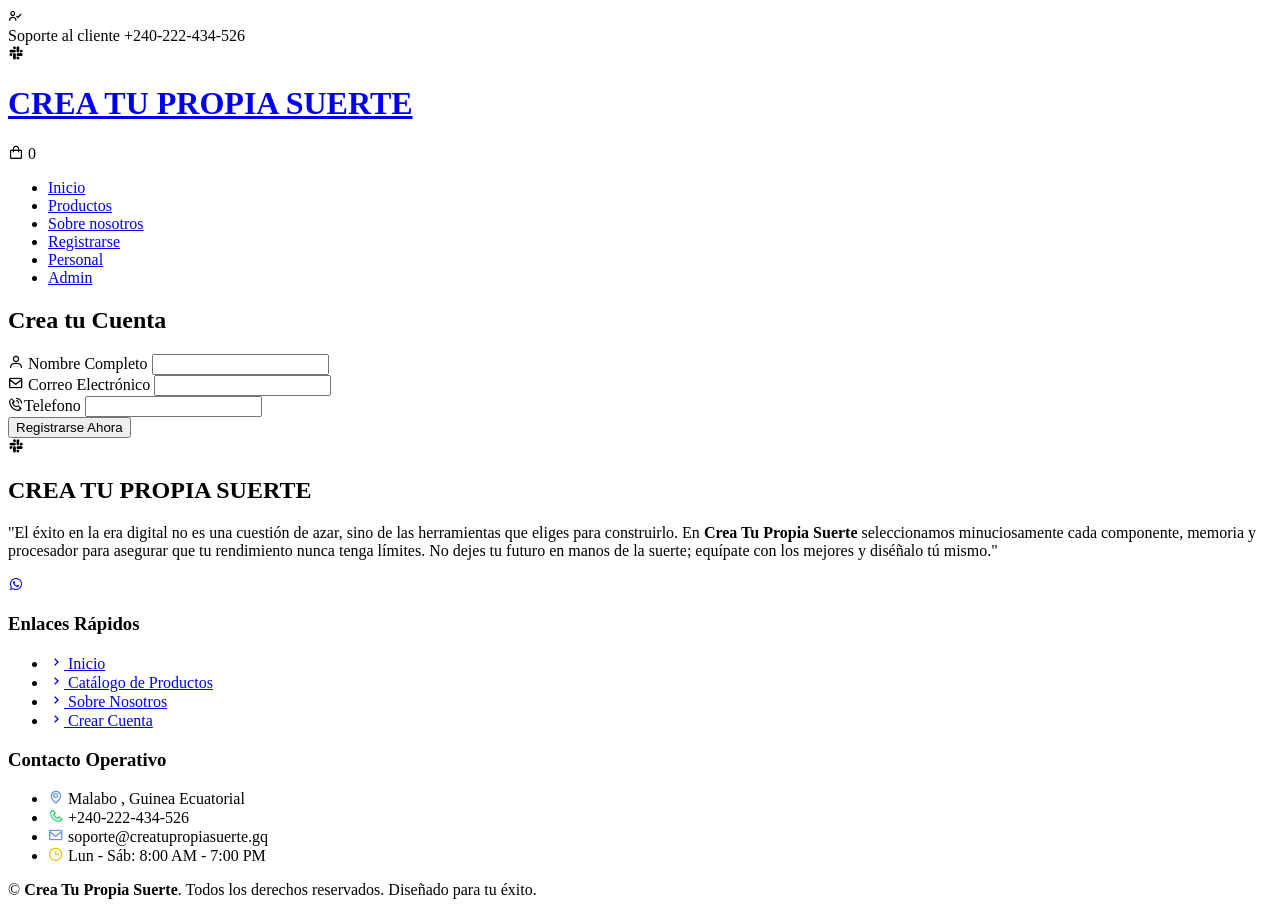
==== mi pagina web/html/index-registro.html @ d41f216c "mi primer commit" ====
<!DOCTYPE html>
<html lang="en">
<head>
    <meta charset="UTF-8">
    <meta name="viewport" content="width=device-width, initial-scale=1.0">
    <title>Document</title>
    <link href='https://unpkg.com/boxicons@2.1.4/css/boxicons.min.css' rel='stylesheet'>
    <link rel="stylesheet" href="./Style3.css">
</head>
<body>
    <header>
        <div class="container-hero">
            <div class="container hero">
                <div class="customer-support">
                    <i class='bx bx-user-check'></i>
                    <div class="content-customer-support">
                        <span class="text">Soporte al cliente</span>
                        <span class="number">+240-222-434-526</span>
                    </div>
                </div>
                <div class="container-logo">
                    <i class='bx bxl-slack'></i>
                    <h1 class="logo"><a href="#inicio">CREA TU PROPIA SUERTE</a></h1>
                </div>
                <div class="content-shopping-cart" onclick="toggleCart()">
                    <i class='bx bx-shopping-bag'></i>
                    <span id="cart-count">0</span>
                </div>
            </div>
        </div>
        <div class="container-navbar">
            <nav class="navbar container">
                
                <ul class="productos">
                    <li><a href="./index.html">Inicio</a></li>
                    <li><a href="#productos">Productos</a></li>
                    <li><a href="#nosotros">Sobre nosotros</a></li>
                    <li><a href="../intento/index-registro.html">Registrarse</a></li>
                    <li><a href="../intento/indexpanel-personal.html" class="nav-admin">Personal</a></li>
                    <li><a href="../intento/indexpanel-admin.html" class="nav-admin">Admin</a></li>
                </ul>
            </nav>
        </div>
    </header>

    <section id="registro" class="container register-section">
            <h1 class="heading-1">Crea tu Cuenta</h1>
            <div class="container-form">
                <form action="#" method="POST" class="form-register" onsubmit="event.preventDefault(); alert('¡Registro completado con éxito!');">
                    <div class="input-group">
                        <label for="username"><i class='bx bx-user'></i> Nombre Completo</label>
                        <input type="text" id="username" required>
                    </div>
                    <div class="input-group">
                        <label for="email"><i class='bx bx-envelope'></i> Correo Electrónico</label>
                        <input type="email" id="email" required>
                    </div>
                    <div class="input-group">
                        <label for="number"><i class='bx bx-phone-call'></i>Telefono</label>
                        <input type="text" id="number" required>
                    </div>
                    <button type="submit" class="btn-submit">Registrarse Ahora</button>
                </form>
            </div>
        </section>

        <footer>
        <div class="footer-container container">
            <div class="footer-box border-right">
                <div class="footer-logo">
                    <i class='bx bxl-slack'></i>
                    <h2>CREA TU PROPIA SUERTE</h2>
                </div>
                <p class="footer-marketing">
                    "El éxito en la era digital no es una cuestión de azar, sino de las herramientas que eliges para construirlo. En <strong>Crea Tu Propia Suerte</strong> seleccionamos minuciosamente cada componente, memoria y procesador para asegurar que tu rendimiento nunca tenga límites. No dejes tu futuro en manos de la suerte; equípate con los mejores y diséñalo tú mismo."
                </p>
                <div class="footer-socials">
                    <a href="#"><i class='bx bxl-whatsapp'></i></a>
                </div>
            </div>

            <div class="footer-box">
                <h3>Enlaces Rápidos</h3>
                <ul class="footer-links">
                    <li><a href="#inicio"><i class='bx bx-chevron-right'></i> Inicio</a></li>
                    <li><a href="#productos"><i class='bx bx-chevron-right'></i> Catálogo de Productos</a></li>
                    <li><a href="#nosotros"><i class='bx bx-chevron-right'></i> Sobre Nosotros</a></li>
                    <li><a href="#registro"><i class='bx bx-chevron-right'></i> Crear Cuenta</a></li>
                </ul>
            </div>

            <div class="footer-box">
                <h3>Contacto Operativo</h3>
                <ul class="footer-contact">
                    <li><i class='bx bx-map' style="color: #6495ed;"></i> Malabo , Guinea Ecuatorial</li>
                    <li><i class='bx bx-phone' style="color: #2ecc71;"></i> +240-222-434-526</li>
                    <li><i class='bx bx-envelope' style="color: #6495ed;"></i> soporte@creatupropiasuerte.gq</li>
                    <li><i class='bx bx-time' style="color: #f1c40f;"></i> Lun - Sáb: 8:00 AM - 7:00 PM</li>
                </ul>
            </div>
        </div>

        <div class="footer-bottom">
            <p>&copy; <span id="current-year"></span> <strong>Crea Tu Propia Suerte</strong>. Todos los derechos reservados. Diseñado para tu éxito.</p>
        </div>
    </footer> 
</body>
</html>
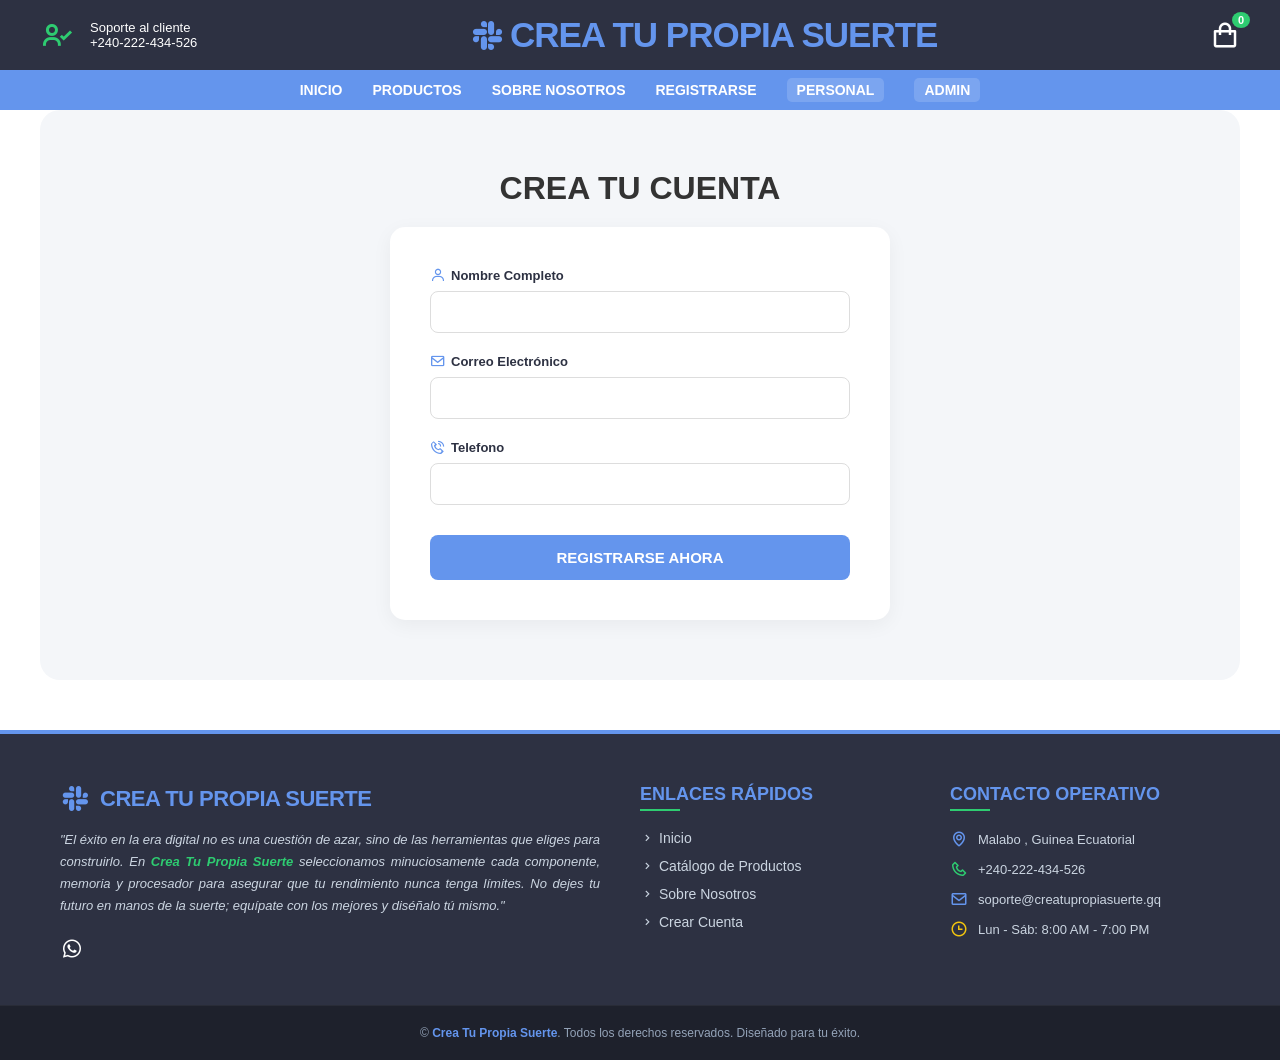
==== commit db268314: "actualización de html y el css" ====
--- a/mi pagina web/html/index-registro.html
+++ b/mi pagina web/html/index-registro.html
@@ -5,7 +5,7 @@
     <meta name="viewport" content="width=device-width, initial-scale=1.0">
     <title>Document</title>
     <link href='https://unpkg.com/boxicons@2.1.4/css/boxicons.min.css' rel='stylesheet'>
-    <link rel="stylesheet" href="./Style3.css">
+    <link rel="stylesheet" href="../css/Style3.css">
 </head>
 <body>
     <header>
@@ -32,12 +32,12 @@
             <nav class="navbar container">
                 
                 <ul class="productos">
-                    <li><a href="./index.html">Inicio</a></li>
+                    <li><a href="../html/index.html">Inicio</a></li>
                     <li><a href="#productos">Productos</a></li>
                     <li><a href="#nosotros">Sobre nosotros</a></li>
-                    <li><a href="../intento/index-registro.html">Registrarse</a></li>
-                    <li><a href="../intento/indexpanel-personal.html" class="nav-admin">Personal</a></li>
-                    <li><a href="../intento/indexpanel-admin.html" class="nav-admin">Admin</a></li>
+                    <li><a href="../html/index-registro.html">Registrarse</a></li>
+                    <li><a href="../html/indexpanel-personal.html" class="nav-admin">Personal</a></li>
+                    <li><a href="../html/indexpanel-admin.html" class="nav-admin">Admin</a></li>
                 </ul>
             </nav>
         </div>
--- a/mi pagina web/css/Style3.css
+++ b/mi pagina web/css/Style3.css
@@ -0,0 +1,871 @@
+* {
+    margin: 0;
+    padding: 0;
+    box-sizing: border-box;
+}
+html {
+    font-size: 62.5%;
+    font-family: 'Poppins', sans-serif;
+    scroll-behavior: smooth; 
+}
+
+/* Estilos base: tipografía global, comportamiento de desplazamiento y cuadro de diseño. */
+header {
+    width: 100%;
+    position: sticky;
+    top: 0;
+    z-index: 1000;
+}
+/* Contenedor principal con ancho máximo y márgenes centrados. */
+.container {
+    max-width: 120rem;
+    margin: 0 auto;
+    padding: 0 2rem;
+}
+.heading-1 {
+    text-align: center;
+    font-weight: 600;
+    font-size: 3.2rem;
+    color: #333;
+    margin-bottom: 2rem;
+    text-transform: uppercase;
+}
+.container-hero {
+    background-color: #2d3142;
+}
+/* Diseño superior del hero con logo, navegación y soporte al cliente. */
+.hero {
+    display: flex;
+    justify-content: space-between;
+    align-items: center;
+    padding: 1.5rem 0;
+}
+.customer-support {
+    display: flex;
+    align-items: center;
+    gap: 1.5rem;
+    font-size: 1.3rem;
+    color: #fff;
+}
+.customer-support i {
+    font-size: 3.5rem;
+    color: #2ecc71; 
+}
+.content-customer-support {
+    display: flex;
+    flex-direction: column;
+}
+.container-logo {
+    display: flex;
+    align-items: center;
+    gap: .5rem;
+}
+.container-logo i {
+    color: #6495ed;
+    font-size: 3.5rem;
+}
+.container-logo h1 a {
+    text-decoration: none;
+    color: #6495ed;
+    font-size: 3.5rem;
+    font-weight: 700;
+    letter-spacing: -1px;
+}
+.content-shopping-cart i {
+    font-size: 3rem;
+    color: #fff;
+    cursor: pointer;
+}
+.container-navbar {
+    background-color: #6495ed;
+}
+.navbar {
+    display: flex;
+    justify-content: center;
+    align-items: center;
+    padding: 1.2rem 0;
+}
+.productos {
+    display: flex;
+    gap: 3rem;
+}
+.productos li {
+    list-style: none;
+}
+.productos a {
+    text-decoration: none;
+    font-size: 1.4rem;
+    color: #fff;
+    font-weight: 600;
+    text-transform: uppercase;
+    transition: color 0.3s;
+}
+.productos a:hover {
+    color: #2d3142;
+}
+
+/* Banner principal con imagen de fondo animada y llamada a la acción. */
+.banner {
+    background-image: linear-gradient(100deg,#000000, #00000010), url('../ima/suerte.jpeg');
+    height: 50rem;
+    background-size: cover;
+    background-position: center;
+    background-repeat: no-repeat;
+    display: flex;
+    align-items: center;
+    animation: banner 56s ease-in-out infinite;
+}
+
+.content-banner {
+    max-width: 80rem;
+    margin-left: 10%;
+}
+.content-banner p {
+    color: #2ecc71;
+    font-size: 2rem;
+    font-weight: 600;
+    margin-bottom: 1rem;
+}
+.content-banner h2 {
+    color: #fff;
+    font-size: 4rem;
+    font-weight: 700;
+    line-height: 1.3;
+}
+.content-banner a {
+    margin-top: 2.5rem;
+    text-decoration: none;
+    color: #fff;
+    background-color: #6495ed;
+    display: inline-block;
+    padding: 1.2rem 3.5rem;
+    text-transform: uppercase;
+    border-radius: 3rem;
+    font-size: 1.3rem;
+    font-weight: 600;
+    transition: background 0.3s;
+}
+.content-banner a:hover {
+    background-color: #2ecc71;
+}
+
+.container-features {
+    padding: 4rem 0;
+}
+.card-features {
+    display: grid;
+    grid-template-columns: repeat(auto-fit, minmax(22rem, 1fr));
+    gap: 2.5rem;
+}
+.card-feature {
+    display: flex;
+    align-items: center;
+    gap: 1.5rem;
+    background-color: #f4f6f9;
+    border-radius: 1rem;
+    padding: 2rem;
+    border-bottom: 3px solid #6495ed;
+}
+.card-feature i {
+    font-size: 4rem;
+    color: #6495ed;
+}
+.feature-content span {
+    font-size: 1.4rem;
+    font-weight: 700;
+    color: #2d3142;
+}
+.feature-content p {
+    font-size: 1.2rem;
+    color: #777;
+}
+
+.top-categories {
+    padding: 3rem 0;
+}
+.container-categories {
+    display: grid;
+    grid-template-columns: repeat(auto-fit, minmax(28rem, 1fr));
+    gap: 3rem;
+}
+.card-category {
+    height: 18rem;
+    display: flex;
+    align-items: center;
+    justify-content: center;
+    border-radius: 1.5rem;
+    position: relative;
+    overflow: hidden;
+}
+.category-moca { background-image: linear-gradient(rgba(0,0,0,0.5), rgba(0,0,0,0.5)), url('./imagenes/3e3.jfif'); background-size: cover; }
+.category-expreso { background-image: linear-gradient(rgba(0,0,0,0.5), rgba(0,0,0,0.5)), url('./imagenes/descargar\ \(6\).jfif'); background-size: cover; }
+.category-capuchino { background-image: linear-gradient(rgba(0,0,0,0.5), rgba(0,0,0,0.5)), url('./imagenes/Look\ for\ a\ laptop_\ Talk\ to\ us\ today\ +254712787625_\ We\ deliver\ country\ wide\ ✅.jfif'); background-size: cover; background-position: center; }
+
+.card-category p {
+    font-size: 2.2rem;
+    color: #fff;
+    font-weight: 600;
+}
+
+.top-products {
+    padding: 4rem 0;
+}
+.container-options {
+    display: flex;
+    justify-content: center;
+    gap: 1.5rem;
+    margin-bottom: 3rem;
+}
+.container-options span a {
+    color: #555;
+    background-color: #f4f6f9;
+    padding: 1rem 2.5rem;
+    font-size: 1.4rem;
+    text-decoration: none;
+    border-radius: 2rem;
+    font-weight: 500;
+    transition: all 0.3s;
+}
+.container-options span a:hover {
+    background-color: #6495ed;
+    color: #fff;
+}
+
+/* Lista de productos con diseño de tarjetas y área de selección. */
+/* Rejilla responsiva de productos para la tienda. */
+.container-products {
+    display: grid;
+    grid-template-columns: repeat(auto-fit, minmax(26rem, 1fr));
+    gap: 3rem;
+}
+/* Tarjetas de producto con imagen, detalles y botón de compra. */
+.card-product {
+    background-color: #f0efef;
+    padding: 2rem;
+    border-radius: 1rem;
+    box-shadow: 0 4px 15px rgba(0,0,0,0.05);
+    display: flex;
+    flex-direction: column;
+    margin-top: 20px;
+    justify-content: space-between;
+}
+.container-img {
+    position: relative;
+    text-align: center;
+    margin-bottom: 1.5rem;
+}
+.container-img img {
+    max-width: 100%;
+    height: 18rem;
+    object-fit: contain;
+}
+.container-img .discount {
+    position: absolute;
+    top: 0;
+    left: 0;
+    background-color: #2ecc71;
+    color: #fff;
+    padding: 0.4rem 1.2rem;
+    border-radius: 1rem;
+    font-size: 1.1rem;
+    font-weight: 600;
+}
+.content-card-product {
+    display: flex;
+    flex-direction: column;
+    gap: 0.8rem;
+}
+.stars i {
+    font-size: 1.6rem;
+    color: #f1c40f;
+}
+.content-card-product h3 {
+    font-size: 1.8rem;
+    color: #2d3142;
+    font-weight: 600;
+}
+.specs-box {
+    background-color: #f8f9fa;
+    padding: 1rem;
+    border-radius: 0.5rem;
+    font-size: 1.1rem;
+    color: #666;
+}
+.specs-box p {
+    display: flex;
+    align-items: center;
+    gap: 0.5rem;
+    margin-bottom: 0.3rem;
+}
+.content-card-product .price {
+    font-size: 1.8rem;
+    font-weight: 700;
+    color: #6495ed;
+    margin-top: 1rem;
+    display: flex;
+    justify-content: space-between;
+    align-items: center;
+}
+.content-card-product .price span {
+    font-size: 1.3rem;
+    color: #999;
+    text-decoration: line-through;
+    font-weight: 400;
+}
+.add-cart {
+    align-self: flex-end;
+    background-color: #2d3142;
+    color: #fff;
+    width: 4rem;
+    height: 4rem;
+    display: flex;
+    align-items: center;
+    justify-content: center;
+    border-radius: 50%;
+    cursor: pointer;
+    transition: background 0.3s;
+}
+.add-cart:hover {
+    background-color: #2ecc71;
+}
+.add-cart i {
+    font-size: 2rem;
+}
+/* Sección sobre nosotros con contenido y fotografía representativa. */
+.about-section {
+    padding: 6rem 0;
+    background-color: #fff;
+}
+.about-container {
+    display: grid;
+    grid-template-columns: repeat(auto-fit, minmax(40rem, 1fr));
+    gap: 4rem;
+    align-items: center;
+}
+.about-text h2 {
+    font-size: 2.6rem;
+    color: #2d3142;
+    margin-bottom: 1.5rem;
+}
+.about-text p {
+    font-size: 1.5rem;
+    color: #555;
+    line-height: 1.6;
+    margin-bottom: 1.5rem;
+}
+.about-image img {
+    width: 100%;
+    border-radius: 1.5rem;
+    height: 45.2rem;;
+    box-shadow: 0 10px 25px rgba(0,0,0,0.1);
+}
+/* Formulario de registro con enfoque en campos claros y botón visible. */
+.register-section {
+    padding: 6rem 0;
+    background-color: #f4f6f9;
+    border-radius: 2rem;
+    margin-bottom: 4rem;
+}
+.register-subtitle {
+    text-align: center;
+    font-size: 1.5rem;
+    color: #666;
+    margin-bottom: 3rem;
+}
+.container-form {
+    max-width: 50rem;
+    margin: 0 auto;
+    background-color: #fff;
+    padding: 4rem;
+    border-radius: 1.5rem;
+    box-shadow: 0 5px 20px rgba(0,0,0,0.05);
+}
+.form-register {
+    display: flex;
+    flex-direction: column;
+    gap: 2rem;
+}
+.input-group {
+    display: flex;
+    flex-direction: column;
+    gap: 0.8rem;
+}
+.input-group label {
+    font-size: 1.3rem;
+    font-weight: 600;
+    color: #2d3142;
+    display: flex;
+    align-items: center;
+    gap: 0.5rem;
+}
+.input-group label i {
+    color: #6495ed;
+    font-size: 1.6rem;
+}
+.input-group input {
+    padding: 1.2rem;
+    font-size: 1.4rem;
+    border: 1px solid #ddd;
+    border-radius: 0.8rem;
+    outline: none;
+    transition: border 0.3s;
+}
+.input-group input:focus {
+    border-color: #6495ed;
+    box-shadow: 0 0 5px rgba(100, 149, 237, 0.2);
+}
+
+/* Botón de envío de formulario con estilo destacado. */
+.btn-submit {
+    background-color: #6495ed;
+    color: #fff;
+    padding: 1.4rem;
+    font-size: 1.5rem;
+    font-weight: 600;
+    border: none;
+    border-radius: 0.8rem;
+    cursor: pointer;
+    text-transform: uppercase;
+    transition: background 0.3s;
+    margin-top: 1rem;
+}
+.btn-submit:hover {
+    background-color: #2ecc71;
+}
+.quantity-selector {
+    display: flex;
+    align-items: center;
+    gap: 1rem;
+    font-size: 1.3rem;
+    margin: 0.5rem 0;
+}
+.quantity-selector input {
+    width: 5rem;
+    padding: 0.3rem;
+    border: 1px solid #ccc;
+    border-radius: 0.5rem;
+    text-align: center;
+}
+
+/* Icono de carrito en la cabecera y contador de productos agregados. */
+/* Icono de carrito con contador flotante para mostrar la cantidad de productos. */
+.content-shopping-cart {
+    position: relative;
+    cursor: pointer;
+}
+#cart-count {
+    position: absolute;
+    top: -8px;
+    right: -10px;
+    background-color: #2ecc71;
+    color: white;
+    font-size: 1.1rem;
+    padding: 0.2rem 0.6rem;
+    border-radius: 50%;
+    font-weight: bold;
+}
+
+/* Panel emergente del carrito donde se muestran los artículos seleccionados. */
+.cart-window {
+    position: fixed;
+    top: 90px;
+    right: 20px;
+    background: white;
+    width: 32rem;
+    max-height: 45rem;
+    box-shadow: 0 10px 25px rgba(0,0,0,0.15);
+    border-radius: 1rem;
+    padding: 2rem;
+    display: none;
+    z-index: 2000;
+    overflow-y: auto;
+    border: 1px solid #ddd;
+}
+.cart-window h3 {
+    font-size: 1.8rem;
+    margin-bottom: 1.5rem;
+    border-bottom: 2px solid #6495ed;
+    padding-bottom: 0.5rem;
+}
+.cart-item-row {
+    display: flex;
+    justify-content: space-between;
+    font-size: 1.3rem;
+    margin-bottom: 1rem;
+    padding-bottom: 0.5rem;
+    border-bottom: 1px id #eee;
+}
+
+/* Ventana emergente del carrito donde se revisan items y total. */
+.cart-total {
+    font-size: 1.6rem;
+    font-weight: bold;
+    text-align: right;
+    margin: 1.5rem 0;
+    color: #2d3142;
+}
+/* Panel de administración que muestra el historial de pedidos y estados actuales. */
+.admin-section {
+    padding: 5rem 0;
+}
+.table-container {
+    overflow-x: auto;
+    margin-top: 1.5rem;
+}
+.admin-table {
+    width: 100%;
+    border-collapse: collapse;
+    font-size: 1.3rem;
+    background: #fff;
+    border-radius: 0.8rem;
+    overflow: hidden;
+    box-shadow: 0 4px 10px rgba(0,0,0,0.02);
+}
+.admin-table th, .admin-table td {
+    padding: 1.5rem;
+    text-align: left;
+    border-bottom: 1px solid #eee;
+}
+.admin-table th {
+    background-color: #6495ed;
+    color: white;
+    font-weight: 600;
+}
+.admin-dark-table th {
+    background-color: #1a1c24;
+}
+.admin-dark-table td {
+    color: #fff;
+    background-color: #242836;
+    border-bottom: 1px solid #34394f;
+}
+
+.btn-action {
+    padding: 0.6rem 1.2rem;
+    border: none;
+    border-radius: 0.4rem;
+    cursor: pointer;
+    font-weight: 600;
+    margin-right: 0.5rem;
+}
+.btn-approve { background-color: #2ecc71; color: white; }
+.btn-reject { background-color: #e74c3c; color: white; }
+
+.nav-admin {
+    background-color: rgba(255, 255, 255, 0.15);
+    padding: 0.4rem 1rem;
+    border-radius: 0.5rem;
+}
+
+/* Pie de página con enlaces de ayuda, redes sociales y datos de contacto. */
+/* Pie de página con enlaces de ayuda, redes y datos de contacto. */
+footer {
+    background-color: #2d3142;
+    color: #ffffff;
+    padding-top: 5rem;
+    margin-top: 5rem;
+    border-top: 4px solid #6495ed;
+}
+
+.footer-container {
+    display: grid;
+    grid-template-columns: 2fr 1fr 1fr;
+    gap: 4rem;
+    padding-bottom: 4rem;
+}
+
+@media (max-width: 768px) {
+    .footer-container {
+        grid-template-columns: 1fr;
+        gap: 3rem;
+    }
+}
+
+.footer-box h3 {
+    font-size: 1.8rem;
+    color: #6495ed;
+    margin-bottom: 2.5rem;
+    font-weight: 600;
+    position: relative;
+    text-transform: uppercase;
+}
+
+.footer-box h3::after {
+    content: '';
+    position: absolute;
+    left: 0;
+    bottom: -0.6rem;
+    width: 4rem;
+    height: 2px;
+    background-color: #2ecc71;
+}
+
+.footer-logo {
+    display: flex;
+    align-items: center;
+    gap: 1rem;
+    margin-bottom: 1.5rem;
+}
+
+.footer-logo i {
+    font-size: 3rem;
+    color: #6495ed;
+}
+
+.footer-logo h2 {
+    font-size: 2.2rem;
+    font-weight: 700;
+    color: #6495ed;
+    letter-spacing: -0.5px;
+}
+
+.footer-marketing {
+    font-size: 1.3rem;
+    line-height: 1.7;
+    color: #cbd5e1;
+    margin-bottom: 2rem;
+    font-style: italic;
+    text-align: justify;
+}
+
+.footer-marketing strong {
+    color: #2ecc71;
+}
+
+.footer-socials {
+    display: flex;
+    gap: 1.5rem;
+}
+
+.footer-socials a {
+    font-size: 2.4rem;
+    color: #fff;
+    transition: color 0.3s ease, transform 0.3s ease;
+}
+
+.footer-socials a:hover {
+    color: #2ecc71;
+    transform: translateY(-3px);
+}
+
+.footer-links {
+    list-style: none;
+}
+
+.footer-links li {
+    margin-bottom: 1.2rem;
+}
+
+.footer-links a {
+    font-size: 1.4rem;
+    color: #cbd5e1;
+    text-decoration: none;
+    display: flex;
+    align-items: center;
+    gap: 0.5rem;
+    transition: all 0.3s ease;
+}
+
+.footer-links a:hover {
+    color: #6495ed;
+    padding-left: 0.8rem;
+}
+
+.footer-contact {
+    list-style: none;
+}
+
+.footer-contact li {
+    font-size: 1.3rem;
+    color: #cbd5e1;
+    margin-bottom: 1.2rem;
+    display: flex;
+    align-items: center;
+    gap: 1rem;
+}
+
+.footer-contact li i {
+    font-size: 1.8rem;
+}
+
+.footer-bottom {
+    background-color: #1e212c;
+    padding: 2rem 0;
+    text-align: center;
+    border-top: 1px solid rgba(255, 255, 255, 0.05);
+}
+
+/* Modal de autenticación para controlar acceso a panel de personal y administrador. */
+.footer-bottom p {
+    font-size: 1.2rem;
+    color: #94a3b8;
+}
+
+.footer-bottom strong {
+    color: #6495ed;
+}
+.auth-modal-overlay {
+    position: fixed;
+    top: 0;
+    left: 0;
+    width: 100%;
+    height: 100%;
+    background-color: rgba(0, 0, 0, 0.7);
+    display: flex;
+    justify-content: center;
+    align-items: center;
+    z-index: 3000;
+    display: none;
+}
+
+.auth-modal-box {
+    background-color: #fff;
+    padding: 3rem;
+    border-radius: 1.2rem;
+    width: 90%;
+    max-width: 38rem;
+    text-align: center;
+    box-shadow: 0 10px 30px rgba(0,0,0,0.3);
+    animation: fadeInModal 0.3s ease;
+}
+
+@keyframes fadeInModal {
+    from { transform: scale(0.8); opacity: 0; }
+    to { transform: scale(1); opacity: 1; }
+}
+
+.auth-modal-box h3 {
+    font-size: 2rem;
+    color: #2d3142;
+    margin-bottom: 1rem;
+}
+
+.auth-modal-box p {
+    font-size: 1.3rem;
+    color: #666;
+    margin-bottom: 2rem;
+}
+
+#auth-password-input {
+    width: 15rem;
+    padding: 1.2rem;
+    font-size: 2.2rem;
+    letter-spacing: 1rem;
+    text-align: center;
+    border: 2px solid #ddd;
+    border-radius: 0.8rem;
+    outline: none;
+    margin-bottom: 2.5rem;
+    transition: border 0.3s;
+}
+
+#auth-password-input:focus {
+    border-color: #6495ed;
+}
+
+.auth-modal-buttons {
+    display: flex;
+    justify-content: space-between;
+    gap: 1.5rem;
+}
+
+.btn-modal {
+    flex: 1;
+    padding: 1.2rem;
+    font-size: 1.3rem;
+    font-weight: 600;
+    border: none;
+    border-radius: 0.6rem;
+    cursor: pointer;
+    text-transform: uppercase;
+    transition: background 0.3s;
+}
+
+.btn-cancel {
+    background-color: #e74c3c;
+    color: white;
+}
+.btn-cancel:hover { background-color: #c0392b; }
+
+.btn-confirm {
+    background-color: #6495ed;
+    color: white;
+}
+.btn-confirm:hover { background-color: #27ae60; }
+.auth-modal-overlay {
+    position: fixed;
+    top: 0;
+    left: 0;
+    width: 100%;
+    height: 100%;
+    background-color: rgba(0, 0, 0, 0.75);
+    display: flex;
+    justify-content: center;
+    align-items: center;
+    z-index: 3000;
+}
+
+.auth-modal-box {
+    background-color: #fff;
+    padding: 3.5rem;
+    border-radius: 1.2rem;
+    width: 90%;
+    max-width: 40rem;
+    text-align: center;
+    box-shadow: 0 12px 35px rgba(0,0,0,0.4);
+}
+
+.auth-modal-box h3 {
+    font-size: 2.2rem;
+    color: #2d3142;
+    margin-bottom: 1rem;
+}
+
+.auth-modal-box p {
+    font-size: 1.4rem;
+    color: #555;
+    margin-bottom: 2rem;
+}
+
+#auth-password-input {
+    width: 100%;
+    max-width: 20rem;
+    padding: 1rem;
+    font-size: 2rem;
+    text-align: center;
+    border: 2px solid #ccc;
+    border-radius: 0.6rem;
+    outline: none;
+    margin-bottom: 2.5rem;
+}
+
+#auth-password-input:focus {
+    border-color: #6495ed;
+}
+
+.auth-modal-buttons {
+    display: flex;
+    justify-content: space-between;
+    gap: 1.5rem;
+}
+
+.btn-modal {
+    flex: 1;
+    padding: 1.2rem;
+    font-size: 1.3rem;
+    font-weight: 600;
+    border: none;
+    border-radius: 0.6rem;
+    cursor: pointer;
+    text-transform: uppercase;
+}
+
+.btn-cancel {
+    background-color: #e74c3c;
+    color: white;
+}
+
+.btn-confirm {
+    background-color: #2ecc71;
+    color: white;
+}
